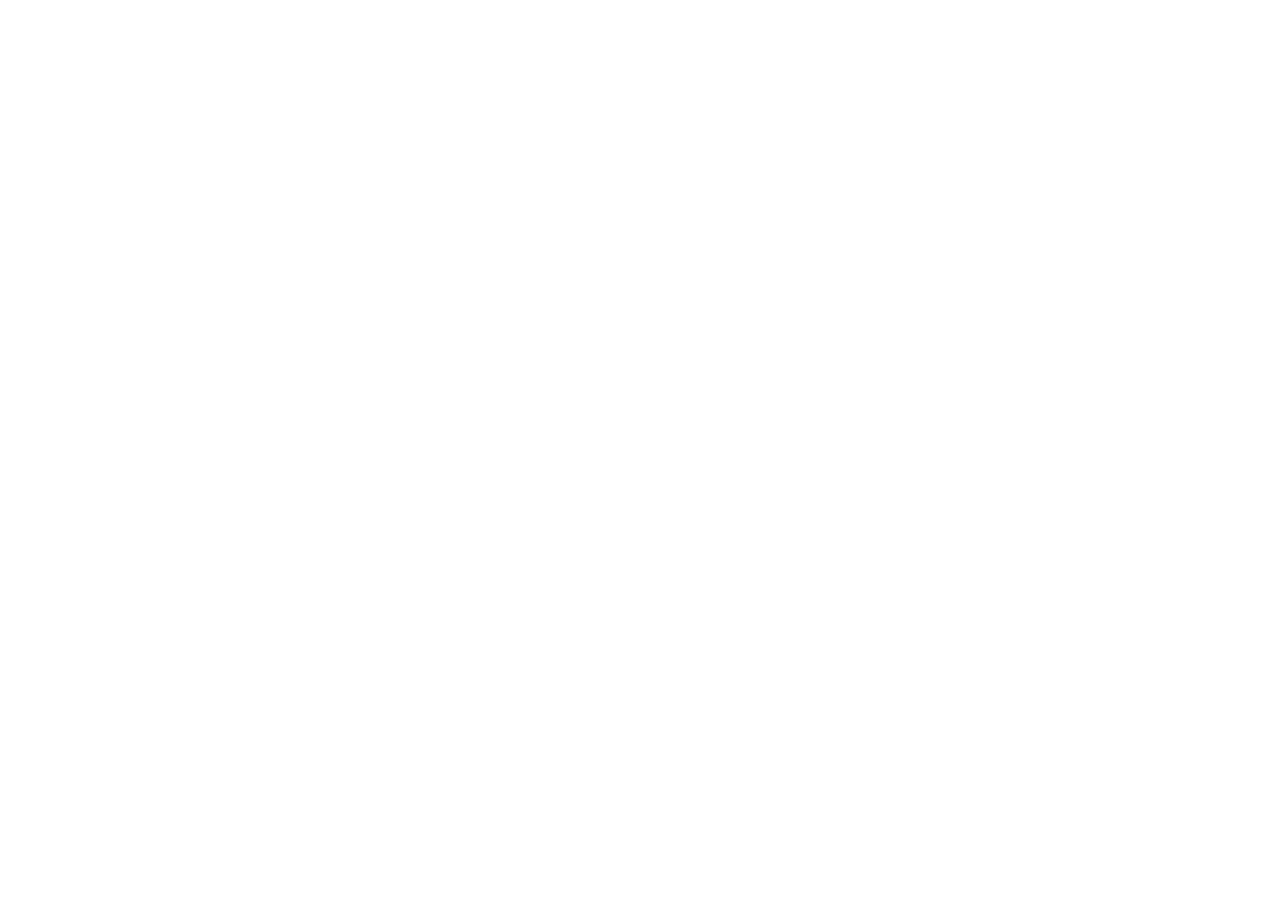
==== test.html @ 284a1544 "first commit" ====
<!DOCTYPE html>
<html lang="en">
<head>
    <meta charset="UTF-8">
    <meta name="viewport" content="width=device-width, initial-scale=1.0">
    <title>Document</title>
</head>
<body>
    
</body>
</html>
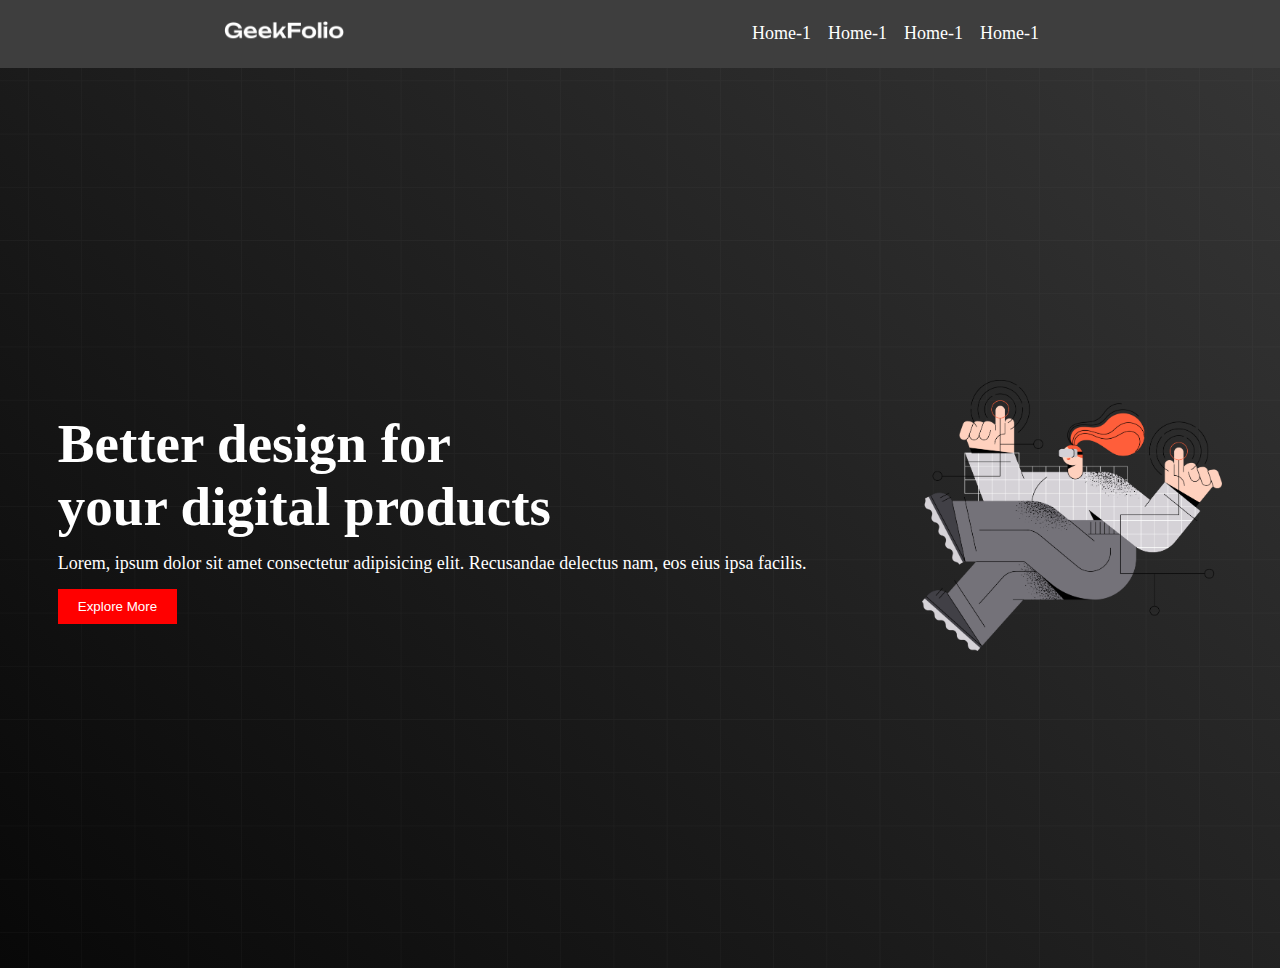
==== commit 3176af7d: "add navber and banner" ====
--- a/test.html
+++ b/test.html
@@ -4,8 +4,43 @@
     <meta charset="UTF-8">
     <meta name="viewport" content="width=device-width, initial-scale=1.0">
     <title>Document</title>
+    <link rel="stylesheet" href="test.css">
 </head>
 <body>
-    
+    <!-- menobar start here -->
+    <header>
+        <nav>
+            <div class="menu-container">
+                <div class="logo">
+                    <img class="logo-pic" src="logo/logo-light.png" alt="logo">
+                </div>
+                <div class="menus">
+                    <li class="item">Home-1</li>
+                    <li class="item">Home-1</li>
+                    <li class="item">Home-1</li>
+                    <li class="item">Home-1</li>
+                </div>
+            </div>
+        </nav>
+    </header>
+    <!-- menobar end here -->
+    <main>
+        <section>
+            <div class="banner-container">
+                <div class="banner-text">
+                    <h1 class="title">Better design for 
+                        <br>your digital products</h1>
+                    <p class="description">Lorem, ipsum dolor sit amet consectetur adipisicing elit. Recusandae delectus nam, eos eius ipsa facilis.</p>
+                    <button class="btn">
+                        Explore More
+                    </button>
+                </div>
+                <div class="banner-pic">
+                    <img class="banner-img" src="images/banner.png" alt="banner">
+                </div>
+            </div>
+        </section>
+    </main>
+    <footer></footer>
 </body>
 </html>--- a/test.css
+++ b/test.css
@@ -0,0 +1,64 @@
+*{
+    margin: 0px;
+    padding: 0px;
+}
+.menu-container{
+    background-color: rgb(62, 62, 62);
+    padding: 20px;
+    color: white;
+    list-style: none;
+    display: flex;
+    align-items: center;
+    justify-content: space-around;
+
+}
+.menus{
+    display: flex;
+}
+.item{
+    margin-right: 10px;
+    padding-right: 7px;
+    font-size: 18px;
+    cursor: pointer;
+}
+.item:hover{
+    color: blue;
+}
+.logo-pic{
+    width: 120px;
+}
+.banner-img{
+    width: 300px;
+}
+.banner-container{
+    display: flex;
+    justify-content: space-around;
+    align-items: center;
+    height: 100vh;
+    color: white;
+    background-image: url("images/background.png"),linear-gradient(45deg,rgb(8,8,8),rgb(53,53,53));
+    background-position: center;
+    background-size: cover;
+    background-repeat: no-repeat;
+}
+.title{
+font-size: 55px;
+font-weight: bold;
+}
+.description{
+font-size: 18px;
+margin-top: 15px;
+margin-bottom: 15px;
+}
+.btn{
+    padding: 10px 20px;
+    background-color: red;
+    color: white;
+    border: none;
+    cursor: pointer;
+    
+}
+.btn:hover{
+    background-color: #4CAF50; /* Green */
+    color: white;
+}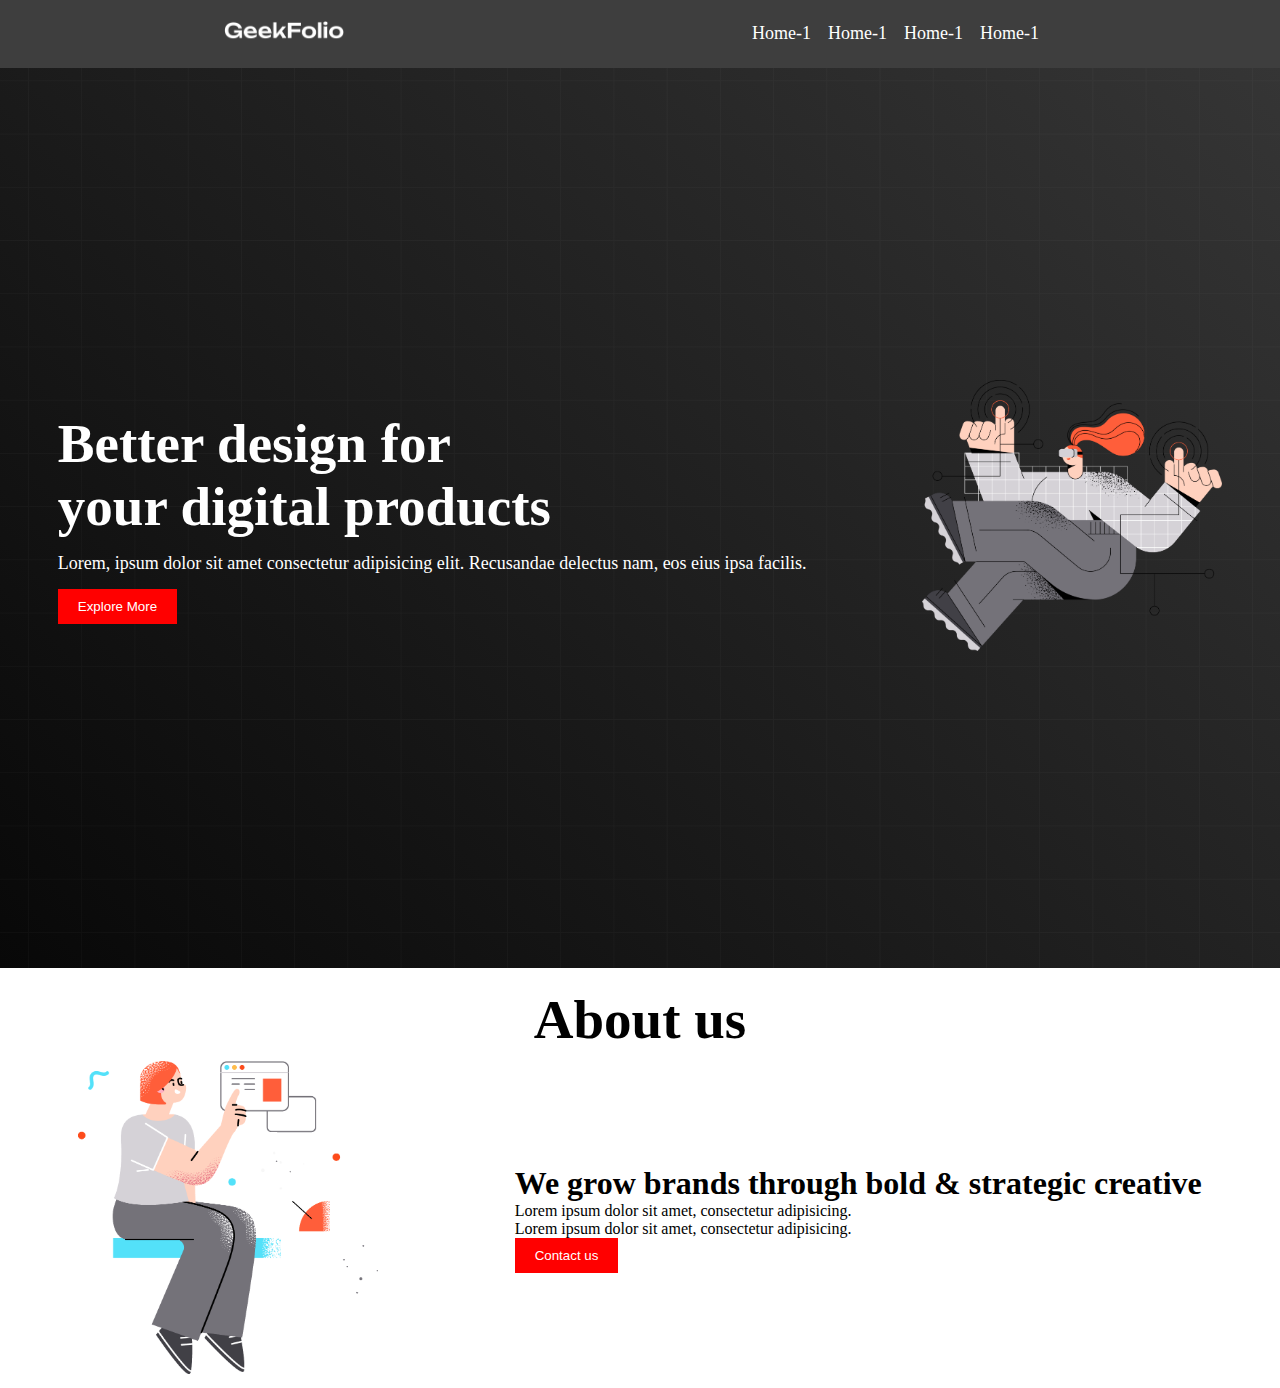
==== commit ee4b03f7: "about section add" ====
--- a/test.html
+++ b/test.html
@@ -7,7 +7,7 @@
     <link rel="stylesheet" href="test.css">
 </head>
 <body>
-    <!-- menobar start here -->
+    <!-- menubar start here -->
     <header>
         <nav>
             <div class="menu-container">
@@ -23,8 +23,9 @@
             </div>
         </nav>
     </header>
-    <!-- menobar end here -->
+    <!-- menubar end here -->
     <main>
+        <!-- banner section start here -->
         <section>
             <div class="banner-container">
                 <div class="banner-text">
@@ -40,6 +41,24 @@
                 </div>
             </div>
         </section>
+        <!-- banner section end here -->
+        <!-- About us section start here -->
+        <section>
+            <h1 class="title about-title">About us</h1>
+            <div class="about-container">
+                <div class="about-info">
+                    <h1>We grow brands through bold & strategic creative</h1>
+                    <p>Lorem ipsum dolor sit amet, consectetur adipisicing.</p>
+                    <p>Lorem ipsum dolor sit amet, consectetur adipisicing.</p>
+                    <button class="btn">Contact us</button>
+                </div>
+                <div class="about-photo">
+                    <img class="banner-img" src="images/section.png" alt="about us pic">
+                </div>
+            </div>
+        </section>
+        <!-- About us section end here -->
+
     </main>
     <footer></footer>
 </body>
--- a/test.css
+++ b/test.css
@@ -61,4 +61,15 @@
 .btn:hover{
     background-color: #4CAF50; /* Green */
     color: white;
+}
+.about-container{
+    display: flex;
+    justify-content: space-around;
+    align-items: center;
+    flex-direction: row-reverse;
+    padding: 10px;
+}
+.about-title{
+    text-align: center;
+    padding-top: 20px;
 }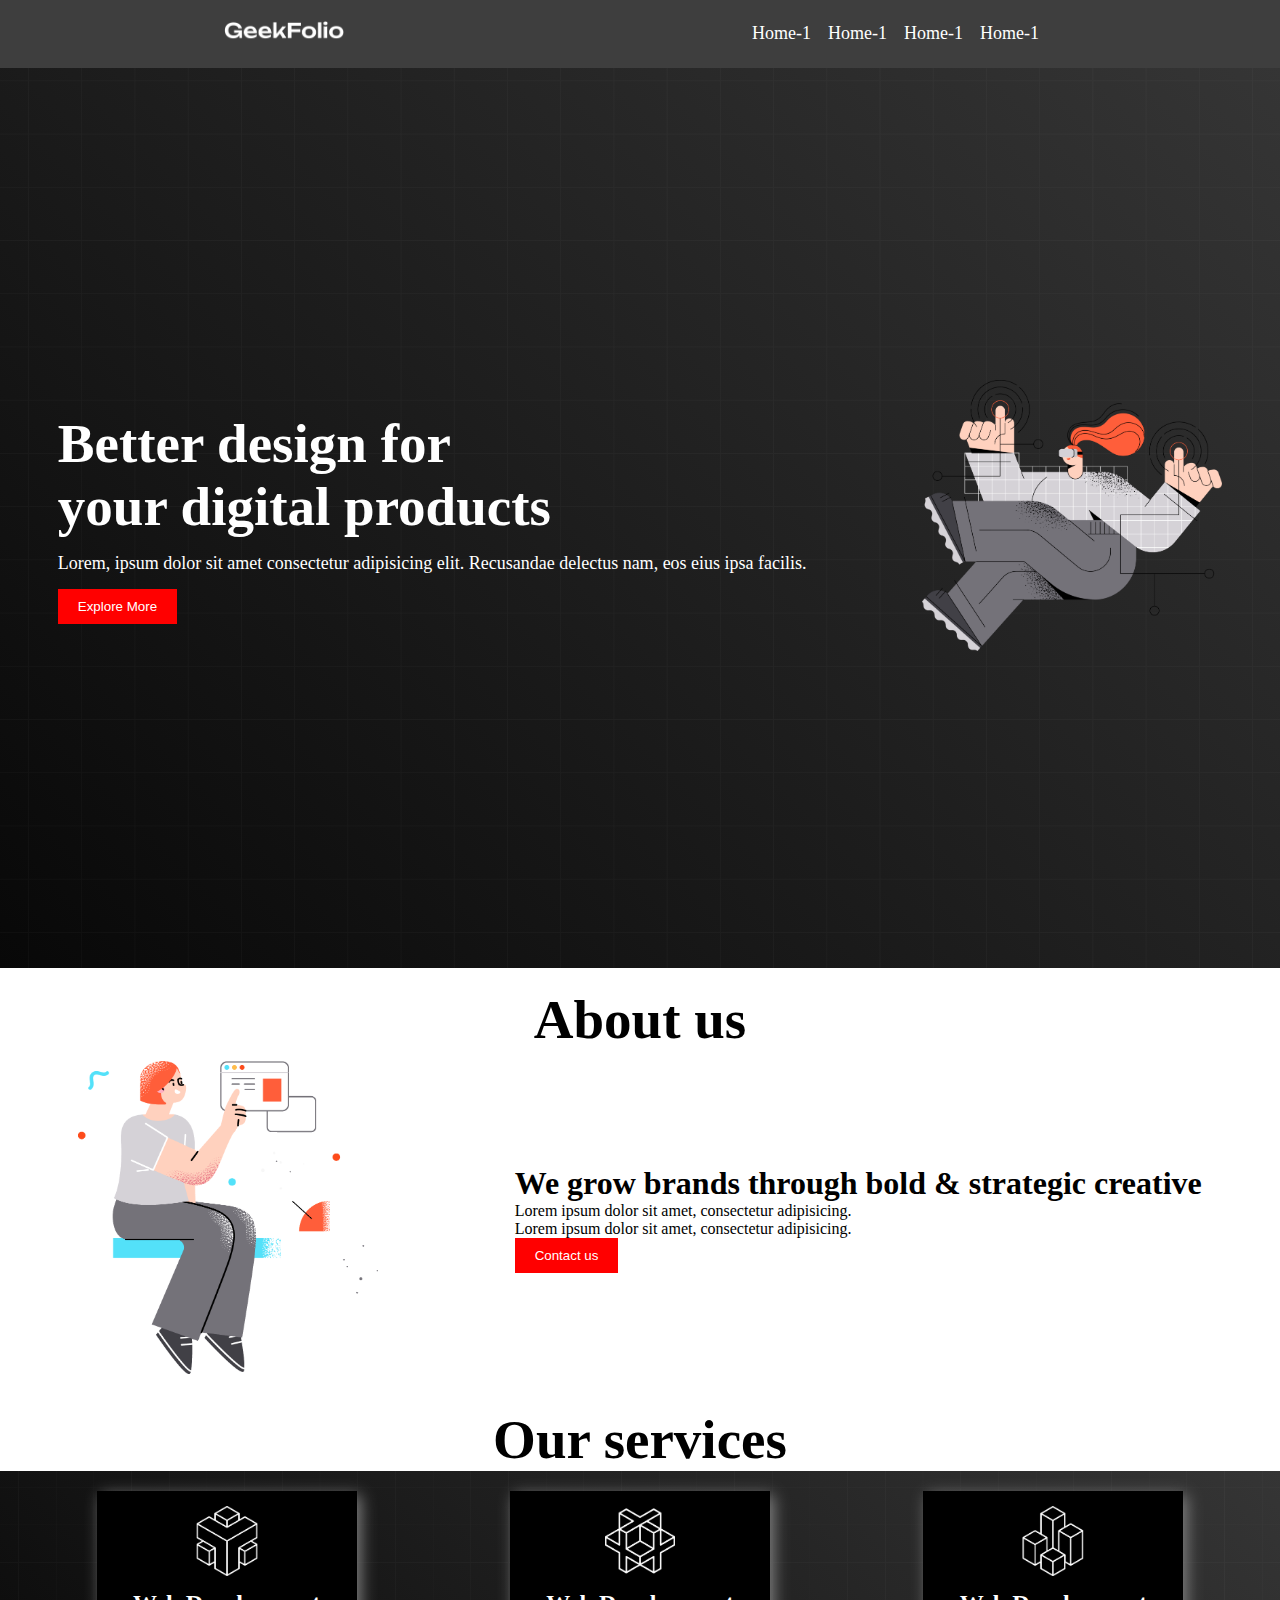
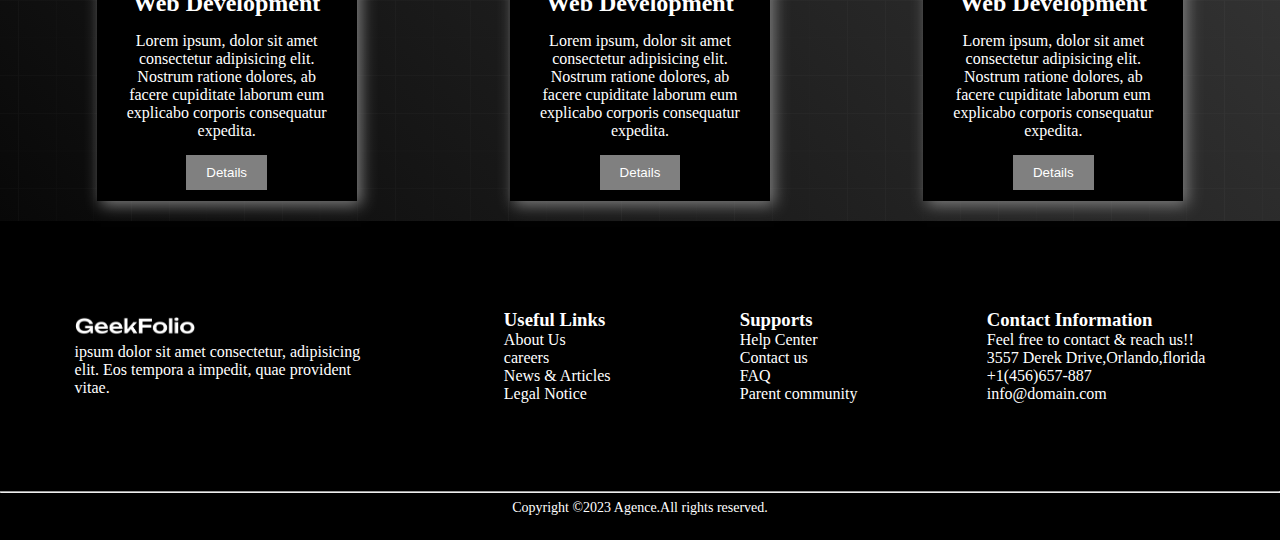
==== commit e1e12dfb: "last commit" ====
--- a/test.html
+++ b/test.html
@@ -58,8 +58,59 @@
             </div>
         </section>
         <!-- About us section end here -->
+        <!-- service section start here -->
+        <section>
+            <h1 class="title about-title">Our services</h1>
+            <div class="service-container">
+                <div class="box">
+                    <img class="icon" src="icon/0.png" alt="">
+                    <h2 class="box-title">Web Development</h2>
+                    <p class="box-description">Lorem ipsum, dolor sit amet consectetur adipisicing elit. Nostrum ratione dolores, ab facere cupiditate laborum eum explicabo corporis consequatur expedita.</p>
+                    <button class="btn box-btn">Details</button>
+                </div>
+                <div class="box">
+                    <img class="icon" src="icon/1.png" alt="">
+                    <h2 class="box-title">Web Development</h2>
+                    <p class="box-description">Lorem ipsum, dolor sit amet consectetur adipisicing elit. Nostrum ratione dolores, ab facere cupiditate laborum eum explicabo corporis consequatur expedita.</p>
+                    <button class="btn box-btn">Details</button>
+                </div>
+                <div class="box">
+                    <img class="icon" src="icon/2.png" alt="">
+                    <h2 class="box-title">Web Development</h2>
+                    <p class="box-description">Lorem ipsum, dolor sit amet consectetur adipisicing elit. Nostrum ratione dolores, ab facere cupiditate laborum eum explicabo corporis consequatur expedita.</p>
+                    <button class="btn box-btn">Details</button>
+                </div>
+            </div>
+        </section>
+        <!-- service section end here -->
+        <!-- last section start here -->
+        <section>
+            <div class="container1">
+                <div class="last">
+                    <img class="logo-pic" src="logo/logo-light.png" alt="logo">
+                    <p> ipsum dolor sit amet consectetur, adipisicing elit. Eos tempora a impedit, quae provident vitae.
+                    </p>
+                </div>
+                <div>
+                    <h3>Useful Links</h3>
+                    <p>About Us <br>careers <br>News & Articles <br>Legal Notice</p>
+                </div>
+                <div>
+                    <h3>Supports</h3>
+                    <p>Help Center <br>Contact us <br>FAQ <br>Parent community</p>
+                </div>
+                <div>
+                    <h3>Contact Information</h3>
+                    <p>Feel free to contact & reach us!! <br>3557 Derek Drive,Orlando,florida <br>+1(456)657-887 <br>info@domain.com</p>
+                </div>
+            </div>
+            <hr>
+        </section>
+        <!-- last section end here -->
 
     </main>
-    <footer></footer>
+    <footer class="bg">
+        Copyright ©2023 Agence.All rights reserved.
+    </footer>
 </body>
 </html>--- a/test.css
+++ b/test.css
@@ -72,4 +72,56 @@
 .about-title{
     text-align: center;
     padding-top: 20px;
+}
+.box{
+    width: 230px;
+    height: 280px;
+    box-shadow: 4px 4px 15px gray;
+    background-color: black;
+    text-align: center;
+    padding: 15px;
+    color: white;
+}
+.icon{
+    width: 70px;
+}
+.box-btn{
+    background-color: gray;
+    margin-top: 10px;
+}
+.box-title{
+    padding: 10px;
+}
+.box-description{
+    padding: 5px;
+}
+.service-container{
+    display: flex;
+    justify-content: space-around;
+    padding: 20px;
+    background-image: url("images/background.png"),linear-gradient(45deg,rgb(8,8,8),rgb(53,53,53));
+    background-position: center;
+    background-size: cover;
+    background-repeat: no-repeat;
+}
+.container1{
+    background-color: black;
+    color: white;
+    display: flex;
+    justify-content: space-around;
+    align-items: center;
+    height: 250px;
+    padding: 10px;
+
+}
+.last{
+    width: 300px;
+}
+.bg{
+    background-color: black;
+    color: white;
+    text-align: center;
+    height: 40px;
+    font-size: 14px;
+    padding-top: 7px;
 }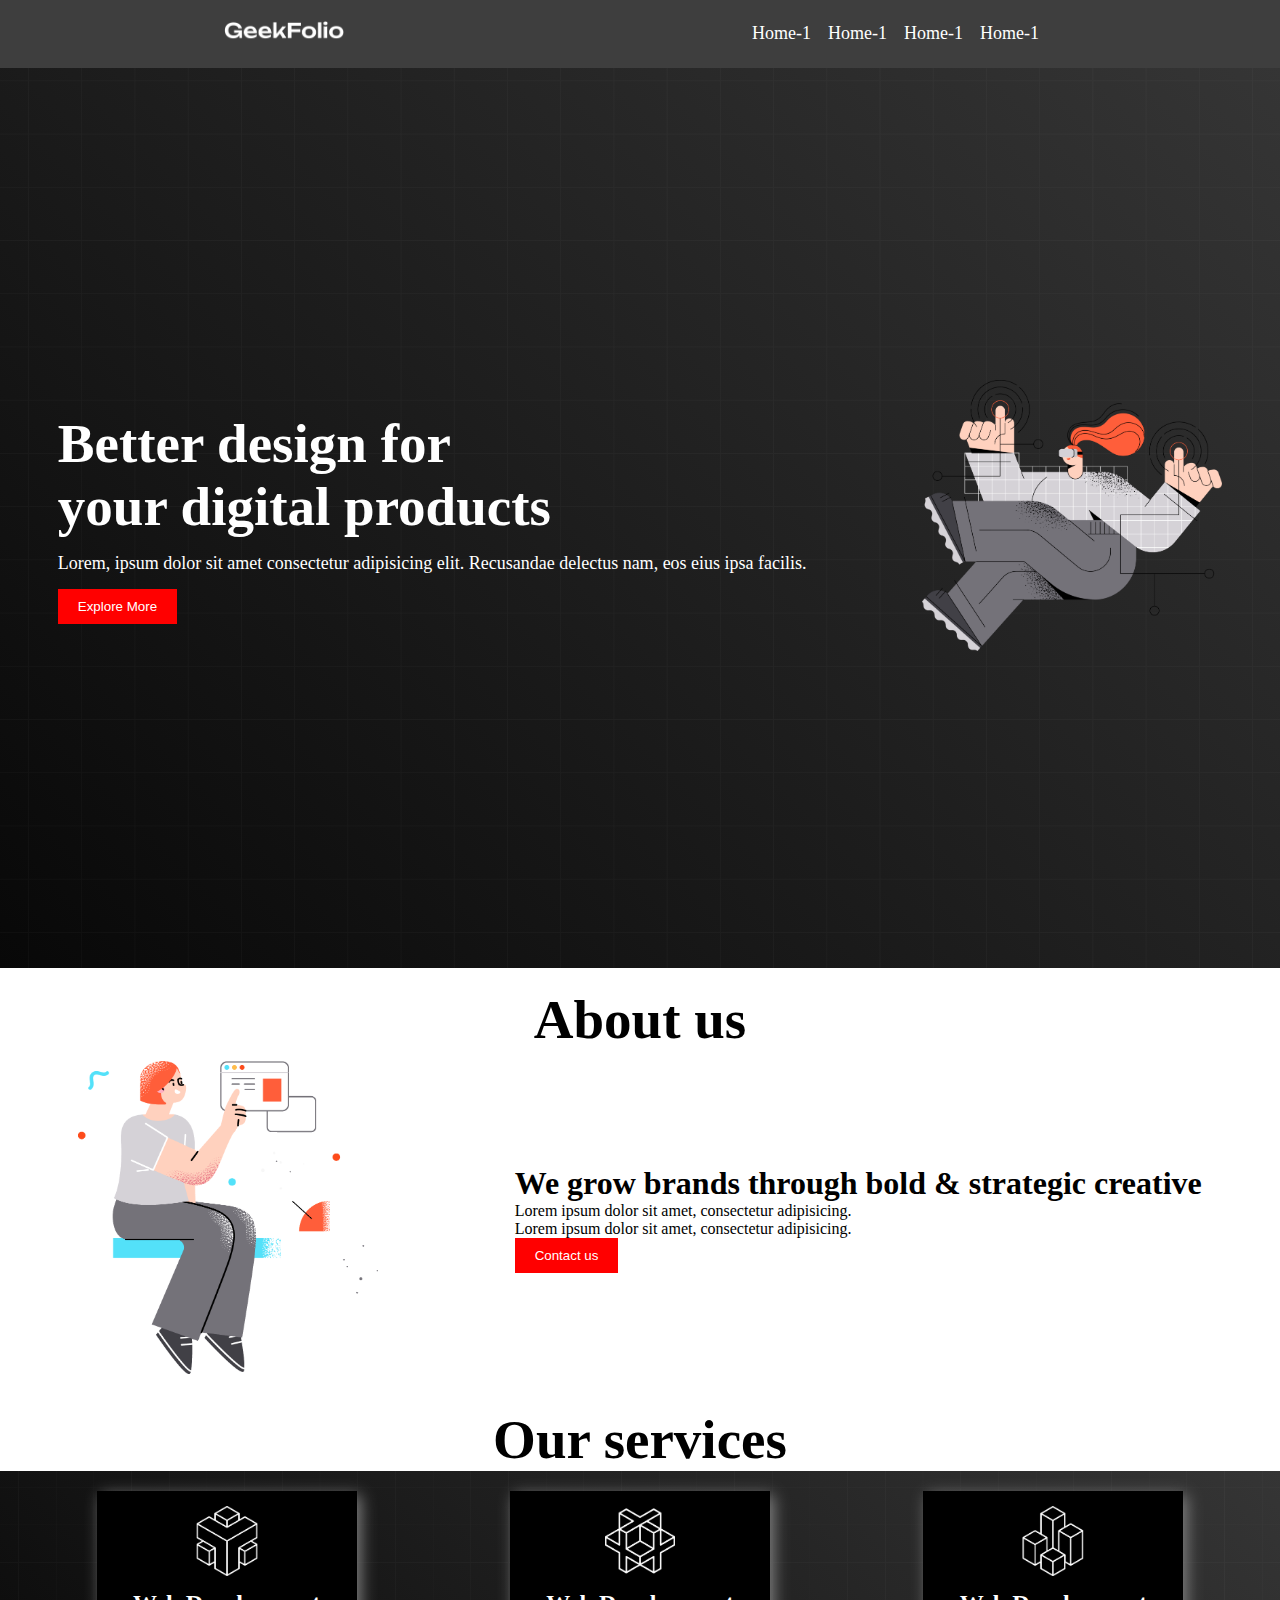
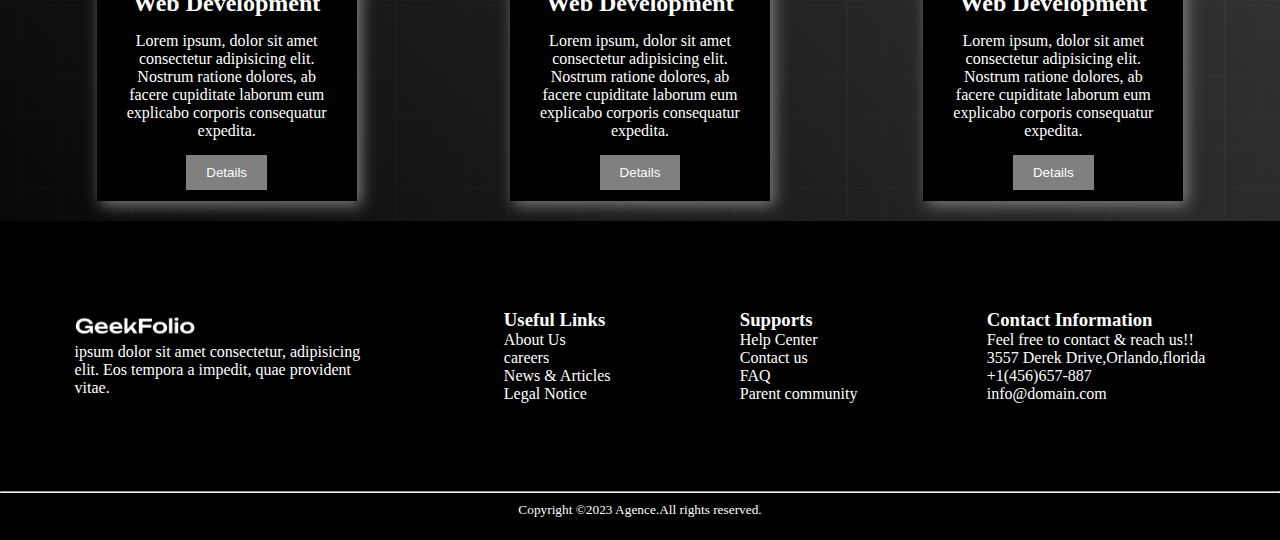
==== commit 84d4d61b: "finished my project" ====
--- a/test.html
+++ b/test.html
@@ -110,7 +110,7 @@
 
     </main>
     <footer class="bg">
-        Copyright ©2023 Agence.All rights reserved.
+       <small> Copyright &copy;2023 Agence.All rights reserved.</small>
     </footer>
 </body>
 </html>--- a/test.css
+++ b/test.css
@@ -122,6 +122,5 @@
     color: white;
     text-align: center;
     height: 40px;
-    font-size: 14px;
     padding-top: 7px;
 }